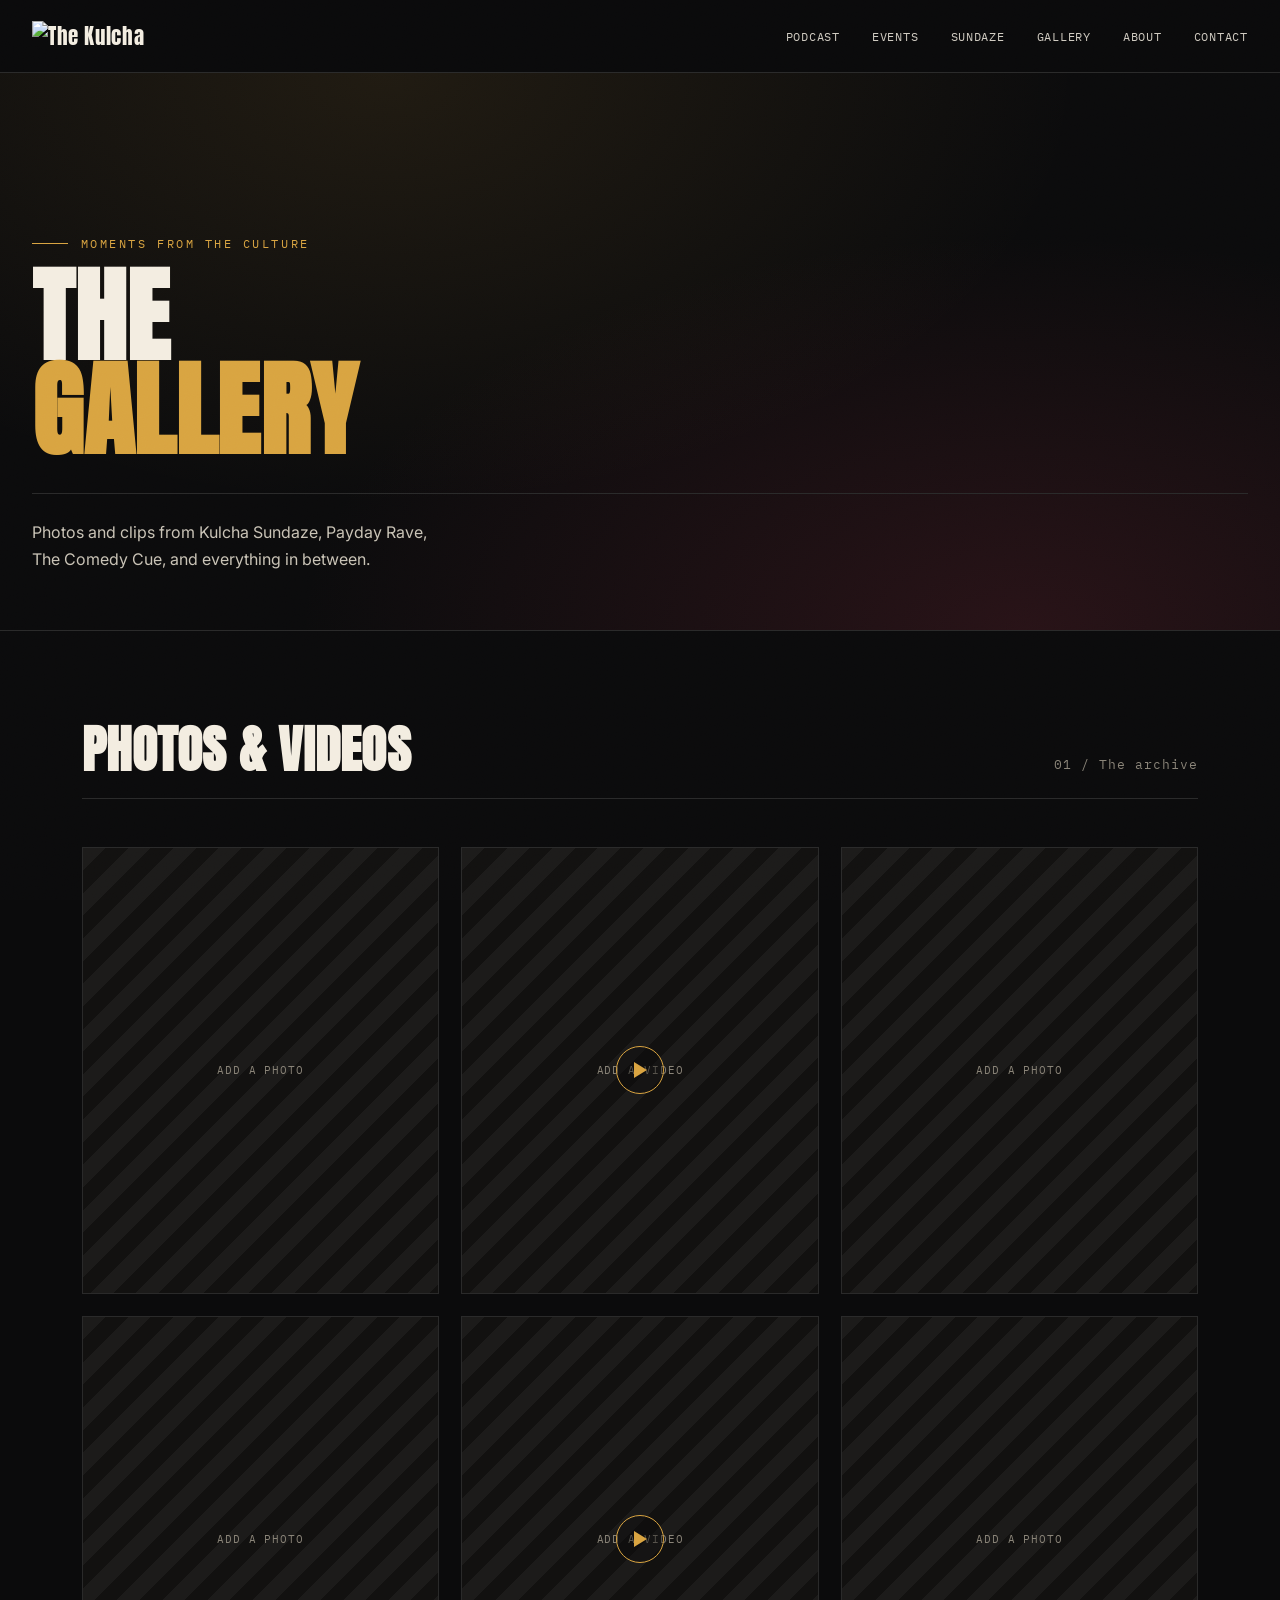
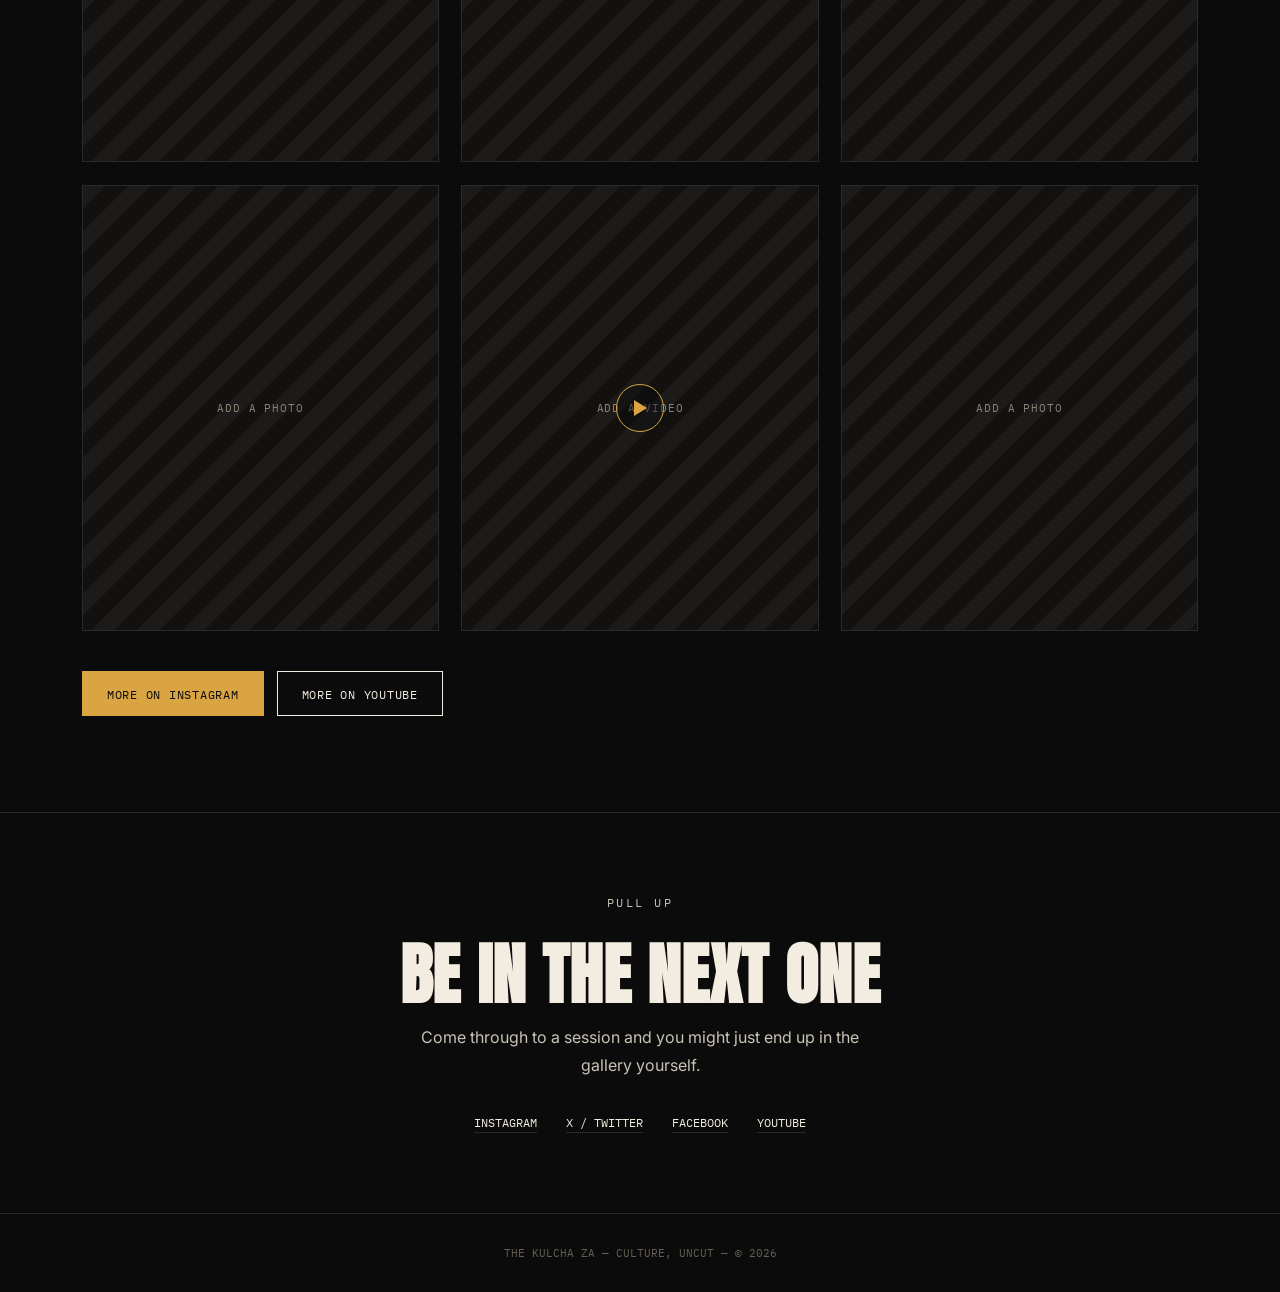
==== gallery.html @ 2985028a "Add files via upload" ====
<!DOCTYPE html>
<html lang="en">
<head>
<meta charset="UTF-8">
<meta name="viewport" content="width=device-width, initial-scale=1.0">
<title>Gallery — The Kulcha</title>
<link rel="preconnect" href="https://fonts.googleapis.com">
<link rel="preconnect" href="https://fonts.gstatic.com" crossorigin>
<link href="https://fonts.googleapis.com/css2?family=Anton&family=Inter:wght@400;500;600;700;800&family=IBM+Plex+Mono:wght@400;500;700&display=swap" rel="stylesheet">
<link rel="stylesheet" href="style.css">
</head>
<body>

  <header class="topbar">
    <a class="logo" href="index.html"><img src="assets/kulcha-logo.png" alt="The Kulcha"></a>
    <button class="nav-toggle" id="navToggle" aria-expanded="false" aria-controls="mainNav">MENU</button>
    <nav id="mainNav">
      <a href="index.html#podcast">Podcast</a>
      <a href="index.html#events">Events</a>
      <a href="kulcha-sundaze.html">Sundaze</a>
      <a href="gallery.html">Gallery</a>
      <a href="index.html#about">About</a>
      <a href="index.html#contact">Contact</a>
    </nav>
  </header>

  <section class="hero sub-hero">
    <div class="hero-eyebrow-row">
      <span class="eyebrow">Moments from the culture</span>
    </div>
    <h1 class="hero-title">
      <span>The</span>
      <span class="accent">Gallery</span>
    </h1>
    <div class="hero-foot">
      <p class="hero-sub">Photos and clips from Kulcha Sundaze, Payday Rave, The Comedy Cue, and everything in between.</p>
    </div>
  </section>

  <section class="section">
    <div class="section-head">
      <h2>Photos &amp; Videos</h2>
      <span class="section-num">01 / The archive</span>
    </div>
    <!--
      Add real photos/videos here. Two ways to do it:
      1. Photo — replace a .gallery-tile div with:
         <div class="gallery-tile"><img src="assets/gallery/your-photo.jpg" alt="Describe the moment"></div>
      2. Video — replace with:
         <div class="gallery-tile"><video src="assets/gallery/your-clip.mp4" controls></video></div>
      Drop your files into an assets/gallery/ folder next to this page,
      then duplicate a tile below for each new photo or clip.
    -->
    <div class="gallery-grid">
      <div class="gallery-tile"><span class="placeholder-label">Add a photo</span></div>
      <div class="gallery-tile video-tile"><span class="placeholder-label">Add a video</span></div>
      <div class="gallery-tile"><span class="placeholder-label">Add a photo</span></div>
      <div class="gallery-tile"><span class="placeholder-label">Add a photo</span></div>
      <div class="gallery-tile video-tile"><span class="placeholder-label">Add a video</span></div>
      <div class="gallery-tile"><span class="placeholder-label">Add a photo</span></div>
      <div class="gallery-tile"><span class="placeholder-label">Add a photo</span></div>
      <div class="gallery-tile video-tile"><span class="placeholder-label">Add a video</span></div>
      <div class="gallery-tile"><span class="placeholder-label">Add a photo</span></div>
    </div>

    <div class="btn-row" style="margin-top:2.5rem;">
      <a class="btn solid" href="https://www.instagram.com/thekulchaza" target="_blank" rel="noopener">More on Instagram</a>
      <a class="btn" href="https://youtube.com/@thekulcha7514" target="_blank" rel="noopener">More on YouTube</a>
    </div>
  </section>

  <section id="contact" class="contact-band">
    <p class="eyebrow">Pull up</p>
    <h2>Be In The Next One</h2>
    <p>Come through to a session and you might just end up in the gallery yourself.</p>
    <div class="social-list">
      <a href="https://www.instagram.com/thekulchaza" target="_blank" rel="noopener">Instagram</a>
      <a href="https://twitter.com/thekulchaza" target="_blank" rel="noopener">X / Twitter</a>
      <a href="https://web.facebook.com/TheKulchaZA/" target="_blank" rel="noopener">Facebook</a>
      <a href="https://youtube.com/@thekulcha7514" target="_blank" rel="noopener">YouTube</a>
    </div>
  </section>

  <footer>THE KULCHA ZA — CULTURE, UNCUT — © 2026</footer>

  <script>
    const toggle = document.getElementById('navToggle');
    const nav = document.getElementById('mainNav');
    toggle.addEventListener('click', () => {
      const isOpen = nav.classList.toggle('open');
      toggle.setAttribute('aria-expanded', isOpen);
    });
  </script>

</body>
</html>
---- style.css ----
:root{
    --ink:#0b0b0c;
    --ink-soft:#141314;
    --bone:#f3ede1;
    --gold:#d9a441;
    --crimson:#8f2d3e;
    --line:#2a2a2a;
  }

  *{margin:0;padding:0;box-sizing:border-box;}
  html{scroll-behavior:smooth;}

  body{
    background:var(--ink);
    color:var(--bone);
    font-family:'Inter',sans-serif;
    overflow-x:hidden;
    position:relative;
  }

  body::before{
    content:"";
    position:fixed;inset:0;z-index:998;pointer-events:none;opacity:0.045;
    background-image:url("data:image/svg+xml,%3Csvg xmlns='http://www.w3.org/2000/svg' width='120' height='120'%3E%3Cfilter id='n'%3E%3CfeTurbulence type='fractalNoise' baseFrequency='0.9' numOctaves='2' stitchTiles='stitch'/%3E%3C/filter%3E%3Crect width='100%25' height='100%25' filter='url(%23n)'/%3E%3C/svg%3E");
    mix-blend-mode:overlay;
  }

  h1,h2,h3,.display{
    font-family:'Anton',sans-serif;
    text-transform:uppercase;
    letter-spacing:0.005em;
    line-height:0.9;
  }

  .eyebrow{
    font-family:'IBM Plex Mono',monospace;
    text-transform:uppercase;
    font-size:0.72rem;
    letter-spacing:0.22em;
    color:var(--gold);
  }

  a{color:inherit;}
  p{line-height:1.7;}

  /* ---------- PRELOADER ---------- */
  #preloader{
    position:fixed;inset:0;z-index:1000;
    background:var(--ink);
    display:flex;flex-direction:column;align-items:center;justify-content:center;
    gap:1.2rem;
    transition:opacity 0.6s ease, visibility 0.6s ease;
  }
  #preloader.hide{opacity:0;visibility:hidden;pointer-events:none;}
  #preloader .pl-logo{
    display:block;
    width:min(240px,55vw);
    height:auto;
  }
  #preloader .pl-bar{
    width:min(280px,60vw);
    height:2px;
    background:var(--line);
    position:relative;
    overflow:hidden;
  }
  #preloader .pl-bar span{
    position:absolute;left:0;top:0;bottom:0;width:0%;
    background:var(--gold);
    transition:width 0.2s linear;
  }
  #preloader .pl-pct{
    font-family:'IBM Plex Mono',monospace;
    font-size:0.75rem;
    letter-spacing:0.1em;
    color:#8a8478;
  }

  /* ---------- TOPBAR ---------- */
  .topbar{
    position:sticky;top:0;z-index:100;
    display:flex;justify-content:space-between;align-items:center;
    padding:1.3rem 2rem;
    background:rgba(11,11,12,0.85);
    backdrop-filter:blur(8px);
    border-bottom:1px solid var(--line);
  }
  .logo{font-family:'Anton',sans-serif;font-size:1.3rem;letter-spacing:0.03em;display:flex;align-items:center;text-decoration:none;}
  .logo img{height:30px;width:auto;display:block;}
  .logo em{font-style:normal;color:var(--gold);}
  nav{display:flex;gap:2rem;font-family:'IBM Plex Mono',monospace;font-size:0.78rem;text-transform:uppercase;letter-spacing:0.06em;}
  nav a{text-decoration:none;opacity:0.85;transition:opacity .15s;}
  nav a:hover{opacity:1;color:var(--gold);}
  a:focus-visible, button:focus-visible{outline:2px dashed var(--gold);outline-offset:3px;}
  .nav-toggle{display:none;background:none;border:1px solid var(--bone);color:var(--bone);font-family:'IBM Plex Mono',monospace;padding:0.4rem 0.7rem;font-size:0.75rem;}

  /* ---------- HERO ---------- */
  .hero{
    position:relative;
    min-height:100vh;
    display:flex;flex-direction:column;justify-content:flex-end;
    padding:8rem 2rem 3.5rem;
    background:
      radial-gradient(ellipse at 30% 0%, rgba(217,164,65,0.10), transparent 55%),
      radial-gradient(ellipse at 80% 100%, rgba(143,45,62,0.22), transparent 50%),
      var(--ink);
    border-bottom:1px solid var(--line);
    overflow:hidden;
  }
  .hero-eyebrow-row{
    display:flex;align-items:center;gap:0.8rem;
    margin-bottom:1.2rem;
  }
  .hero-eyebrow-row::before{
    content:"";width:36px;height:1px;background:var(--gold);
  }
  .hero-title{
    font-size:clamp(3.4rem,13vw,9.5rem);
    color:var(--bone);
  }
  .hero-title span{display:block;}
  .hero-title .accent{color:var(--gold);}
  .hero-foot{
    display:flex;justify-content:space-between;align-items:flex-end;
    flex-wrap:wrap;
    gap:1.5rem;
    margin-top:2.2rem;
    border-top:1px solid var(--line);
    padding-top:1.6rem;
  }
  .hero-sub{max-width:420px;color:#c9c3b6;font-size:1rem;}
  .scroll-cue{
    font-family:'IBM Plex Mono',monospace;
    font-size:0.72rem;text-transform:uppercase;letter-spacing:0.15em;
    display:flex;align-items:center;gap:0.6rem;color:#8a8478;
  }
  .scroll-cue::after{content:"↓";animation:bob 1.6s ease-in-out infinite;}
  @keyframes bob{0%,100%{transform:translateY(0);}50%{transform:translateY(6px);}}

  /* ---------- STATS ---------- */
  .stats{
    display:grid;grid-template-columns:repeat(4,1fr);
    border-bottom:1px solid var(--line);
  }
  .stat{
    padding:3rem 1.5rem;
    text-align:center;
    border-left:1px solid var(--line);
  }
  .stat:first-child{border-left:none;}
  .stat .num{
    font-family:'Anton',sans-serif;
    font-size:clamp(2.2rem,5vw,3.4rem);
    color:var(--gold);
  }
  .stat .label{
    font-family:'IBM Plex Mono',monospace;
    font-size:0.7rem;text-transform:uppercase;letter-spacing:0.1em;
    color:#8a8478;margin-top:0.4rem;
  }

  /* ---------- SECTIONS ---------- */
  .section{padding:6rem 2rem;max-width:1180px;margin:0 auto;}
  .section-head{
    display:flex;justify-content:space-between;align-items:flex-end;
    gap:2rem;flex-wrap:wrap;
    margin-bottom:3rem;
    border-bottom:1px solid var(--line);
    padding-bottom:1.6rem;
  }
  .section-head h2{font-size:clamp(2rem,5.5vw,3.2rem);}
  .section-num{
    font-family:'IBM Plex Mono',monospace;
    font-size:0.8rem;color:#8a8478;letter-spacing:0.08em;
  }

  .btn{
    display:inline-flex;align-items:center;gap:0.5rem;
    font-family:'IBM Plex Mono',monospace;
    text-transform:uppercase;font-size:0.78rem;letter-spacing:0.06em;
    text-decoration:none;
    padding:0.85rem 1.5rem;
    border:1px solid var(--bone);color:var(--bone);
    transition:all .15s ease;
  }
  .btn:hover{background:var(--bone);color:var(--ink);}
  .btn.solid{background:var(--gold);color:var(--ink);border-color:var(--gold);}
  .btn.solid:hover{background:var(--bone);border-color:var(--bone);}

  /* PODCAST */
  .podcast-grid{display:grid;grid-template-columns:1.1fr 1fr;gap:3rem;align-items:center;}
  .video-frame{
    aspect-ratio:16/9;
    border:1px solid var(--line);
    background:linear-gradient(135deg,#1b1a1a,#0d0d0d);
    position:relative;
  }
  .video-cover{
    width:100%;height:100%;display:flex;flex-direction:column;align-items:center;justify-content:center;gap:0.9rem;
    text-decoration:none;color:var(--bone);
  }
  .play-btn{
    width:62px;height:62px;border-radius:50%;
    border:1px solid var(--gold);
    display:flex;align-items:center;justify-content:center;
  }
  .play-btn::after{
    content:"";border-style:solid;border-width:10px 0 10px 16px;
    border-color:transparent transparent transparent var(--gold);
    margin-left:4px;
  }
  .video-cover span.label{font-family:'IBM Plex Mono',monospace;font-size:0.75rem;text-transform:uppercase;letter-spacing:0.08em;color:#c9c3b6;}
  .hosts{font-family:'IBM Plex Mono',monospace;font-size:0.78rem;color:var(--gold);margin-top:1rem;}
  .podcast-copy p{color:#c9c3b6;margin-bottom:1.1rem;}
  .btn-row{display:flex;flex-wrap:wrap;gap:0.8rem;margin-top:1.6rem;}

  /* EVENTS */
  .event-row{
    display:grid;grid-template-columns:80px 1fr auto;gap:1.5rem;align-items:center;
    padding:1.8rem 0;
    border-bottom:1px solid var(--line);
  }
  .event-row:first-of-type{border-top:1px solid var(--line);}
  .event-date{font-family:'IBM Plex Mono',monospace;text-align:center;}
  .event-date .day{font-family:'Anton',sans-serif;font-size:2rem;color:var(--gold);display:block;line-height:1;}
  .event-date .mon{font-size:0.68rem;text-transform:uppercase;letter-spacing:0.1em;color:#8a8478;}
  .event-info h3{font-size:1.5rem;margin-bottom:0.3rem;}
  .event-info p{font-family:'IBM Plex Mono',monospace;font-size:0.78rem;color:#8a8478;text-transform:uppercase;letter-spacing:0.03em;}

  /* ABOUT */
  .about-grid{display:grid;grid-template-columns:1fr 1fr;gap:3.5rem;align-items:center;}
  .about-visual{
    aspect-ratio:4/5;
    background:repeating-linear-gradient(135deg, #1c1b1a 0 18px, #121110 18px 36px);
    border:1px solid var(--line);
    position:relative;
  }
  .about-visual::after{
    content:"EST. IN THE CULTURE";
    position:absolute;bottom:1.2rem;left:1.2rem;
    font-family:'IBM Plex Mono',monospace;font-size:0.68rem;
    letter-spacing:0.08em;color:var(--gold);
  }
  .pull-quote{
    font-family:'Anton',sans-serif;
    text-transform:none;
    font-size:clamp(1.4rem,2.6vw,1.9rem);
    line-height:1.25;
    color:var(--bone);
    margin-bottom:1.6rem;
  }
  .about-copy p{color:#c9c3b6;margin-bottom:1rem;}

  /* GET INVOLVED */
  .involve-grid{display:grid;grid-template-columns:repeat(3,1fr);gap:1px;background:var(--line);border:1px solid var(--line);}
  .involve-card{background:var(--ink);padding:2.4rem 2rem;}
  .involve-card .eyebrow{margin-bottom:0.8rem;}
  .involve-card h3{font-size:1.3rem;margin-bottom:0.8rem;}
  .involve-card p{color:#c9c3b6;font-size:0.92rem;margin-bottom:1.4rem;}

  /* CONTACT */
  .contact-band{
    border-top:1px solid var(--line);
    padding:5rem 2rem;
    text-align:center;
  }
  .contact-band h2{font-size:clamp(2.4rem,7vw,4.2rem);margin-bottom:1.2rem;}
  .contact-band p{color:#c9c3b6;max-width:480px;margin:0 auto 2rem;}
  .social-list{display:flex;flex-wrap:wrap;justify-content:center;gap:0.9rem 1.8rem;margin-top:2.2rem;}
  .social-list a{
    font-family:'IBM Plex Mono',monospace;font-size:0.78rem;text-transform:uppercase;
    text-decoration:none;border-bottom:1px solid var(--line);padding-bottom:2px;
  }
  .social-list a:hover{color:var(--gold);border-color:var(--gold);}

  footer{
    text-align:center;padding:2rem;
    font-family:'IBM Plex Mono',monospace;font-size:0.7rem;color:#666054;
    border-top:1px solid var(--line);
  }

  @media (max-width:900px){
    .podcast-grid,.about-grid{grid-template-columns:1fr;}
    .involve-grid{grid-template-columns:1fr;}
    .stats{grid-template-columns:repeat(2,1fr);}
    .stat:nth-child(3){border-left:none;}
    .event-row{grid-template-columns:60px 1fr;}
    .event-row .btn{grid-column:1/-1;margin-top:0.8rem;justify-self:start;}
    nav{
      position:absolute;top:100%;left:0;right:0;background:var(--ink);
      flex-direction:column;padding:1rem 2rem;border-bottom:1px solid var(--line);
      display:none;
    }
    nav.open{display:flex;}
    .nav-toggle{display:block;}
  }

  @media (prefers-reduced-motion:reduce){
    .scroll-cue::after{animation:none;}
    html{scroll-behavior:auto;}
  }

/* ---------- SUB-PAGE HERO (Sundaze / Gallery) ---------- */
.hero.sub-hero{
  min-height:62vh;
  padding-top:7rem;
}
.hero.sub-hero .hero-title{font-size:clamp(2.8rem,10vw,6.5rem);}

/* ---------- VENUE INFO ---------- */
.venue-info{
  display:grid;
  grid-template-columns:repeat(3,1fr);
  gap:1px;background:var(--line);border:1px solid var(--line);
  margin-top:2.5rem;
}
.venue-item{background:var(--ink);padding:1.8rem 1.6rem;}
.venue-item .eyebrow{margin-bottom:0.6rem;}
.venue-item p{color:var(--bone);font-size:1rem;font-weight:600;}
.venue-item p.small{color:#c9c3b6;font-weight:400;font-size:0.9rem;}

/* ---------- GALLERY ---------- */
.gallery-grid{
  display:grid;
  grid-template-columns:repeat(3,1fr);
  gap:1.4rem;
}
.gallery-tile{
  aspect-ratio:4/5;
  position:relative;
  border:1px solid var(--line);
  background:repeating-linear-gradient(135deg, #1c1b1a 0 16px, #121110 16px 32px);
  display:flex;align-items:center;justify-content:center;
  overflow:hidden;
}
.gallery-tile img,
.gallery-tile video{
  width:100%;height:100%;object-fit:cover;display:block;
}
.gallery-tile .placeholder-label{
  font-family:'IBM Plex Mono',monospace;
  font-size:0.7rem;text-transform:uppercase;letter-spacing:0.08em;
  color:#8a8478;text-align:center;padding:0 1rem;
}
.gallery-tile.video-tile::after{
  content:"";
  position:absolute;top:50%;left:50%;transform:translate(-50%,-50%);
  width:46px;height:46px;border-radius:50%;
  border:1px solid var(--gold);
  background:rgba(11,11,12,0.4);
}
.gallery-tile.video-tile::before{
  content:"";
  position:absolute;top:50%;left:50%;
  transform:translate(-46%,-50%);
  border-style:solid;border-width:8px 0 8px 13px;
  border-color:transparent transparent transparent var(--gold);
  z-index:2;
}

@media (max-width:900px){
  .venue-info{grid-template-columns:1fr;}
  .gallery-grid{grid-template-columns:repeat(2,1fr);}
}
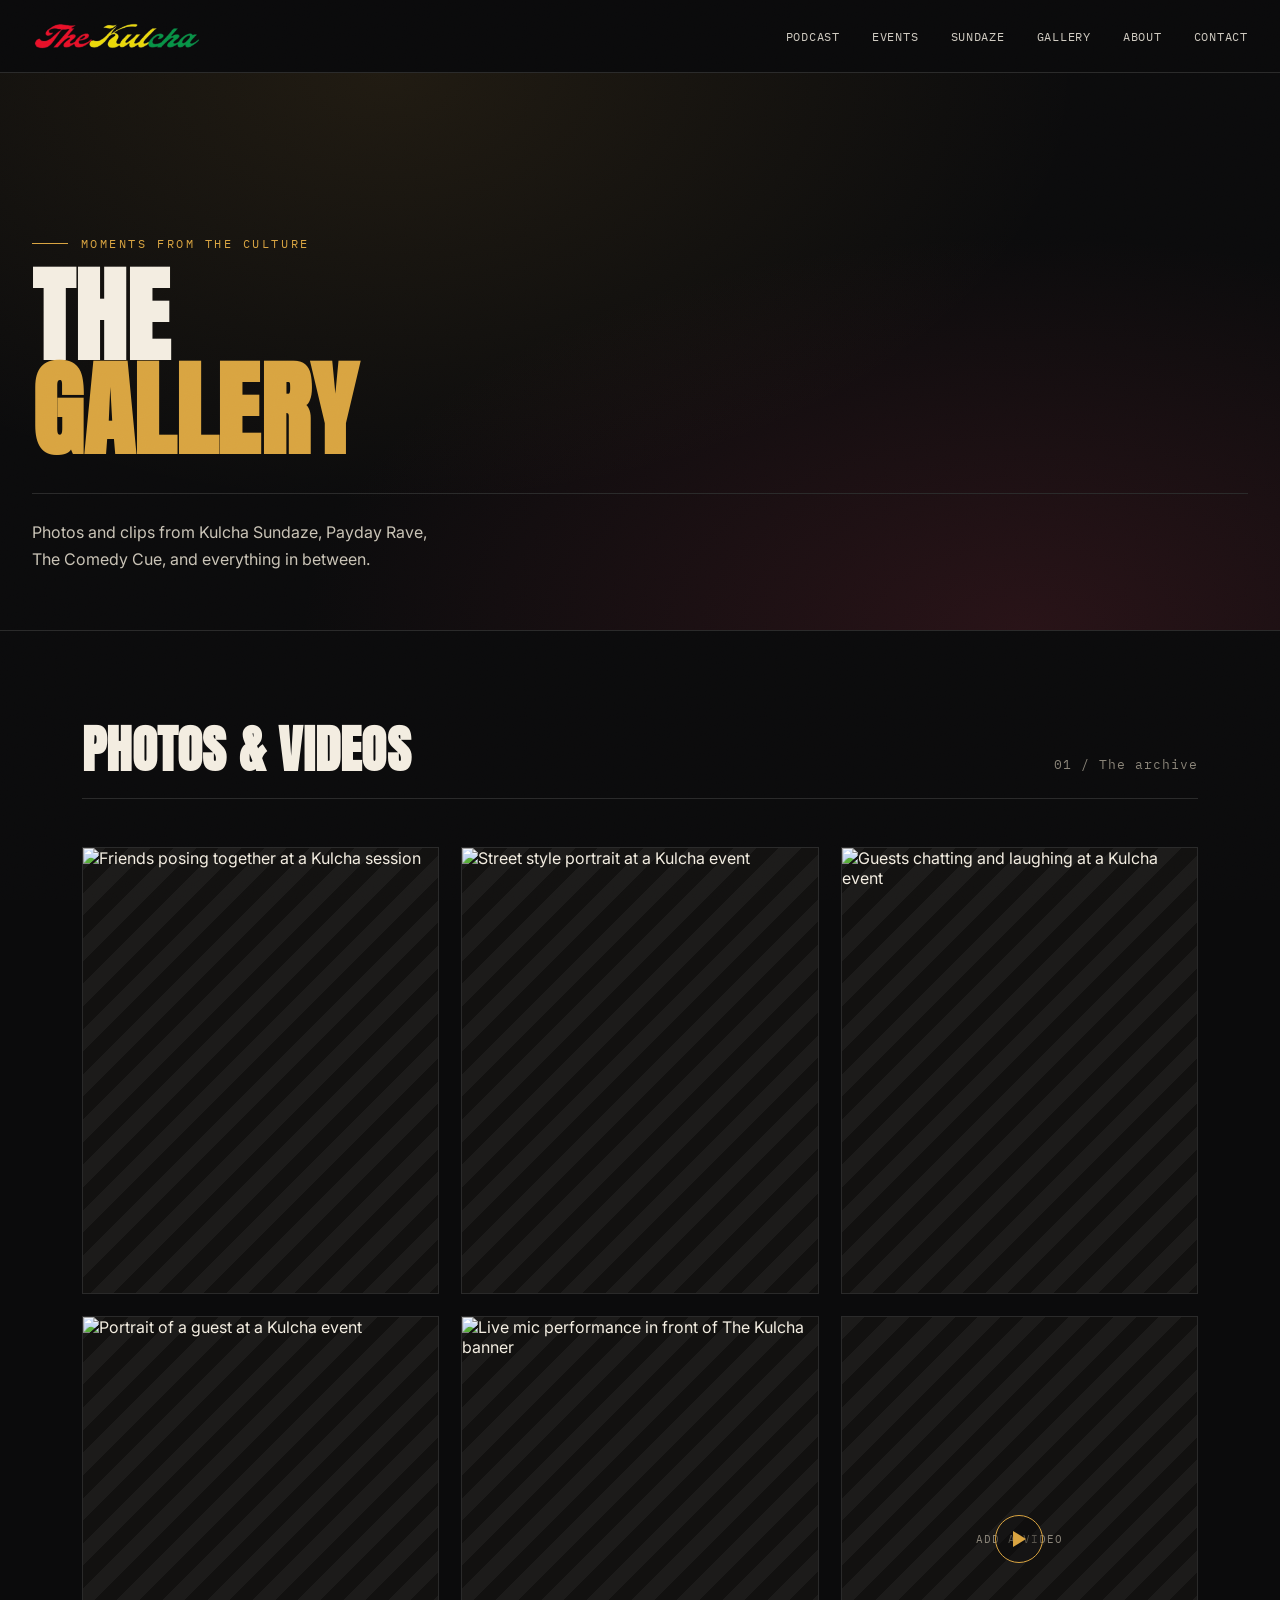
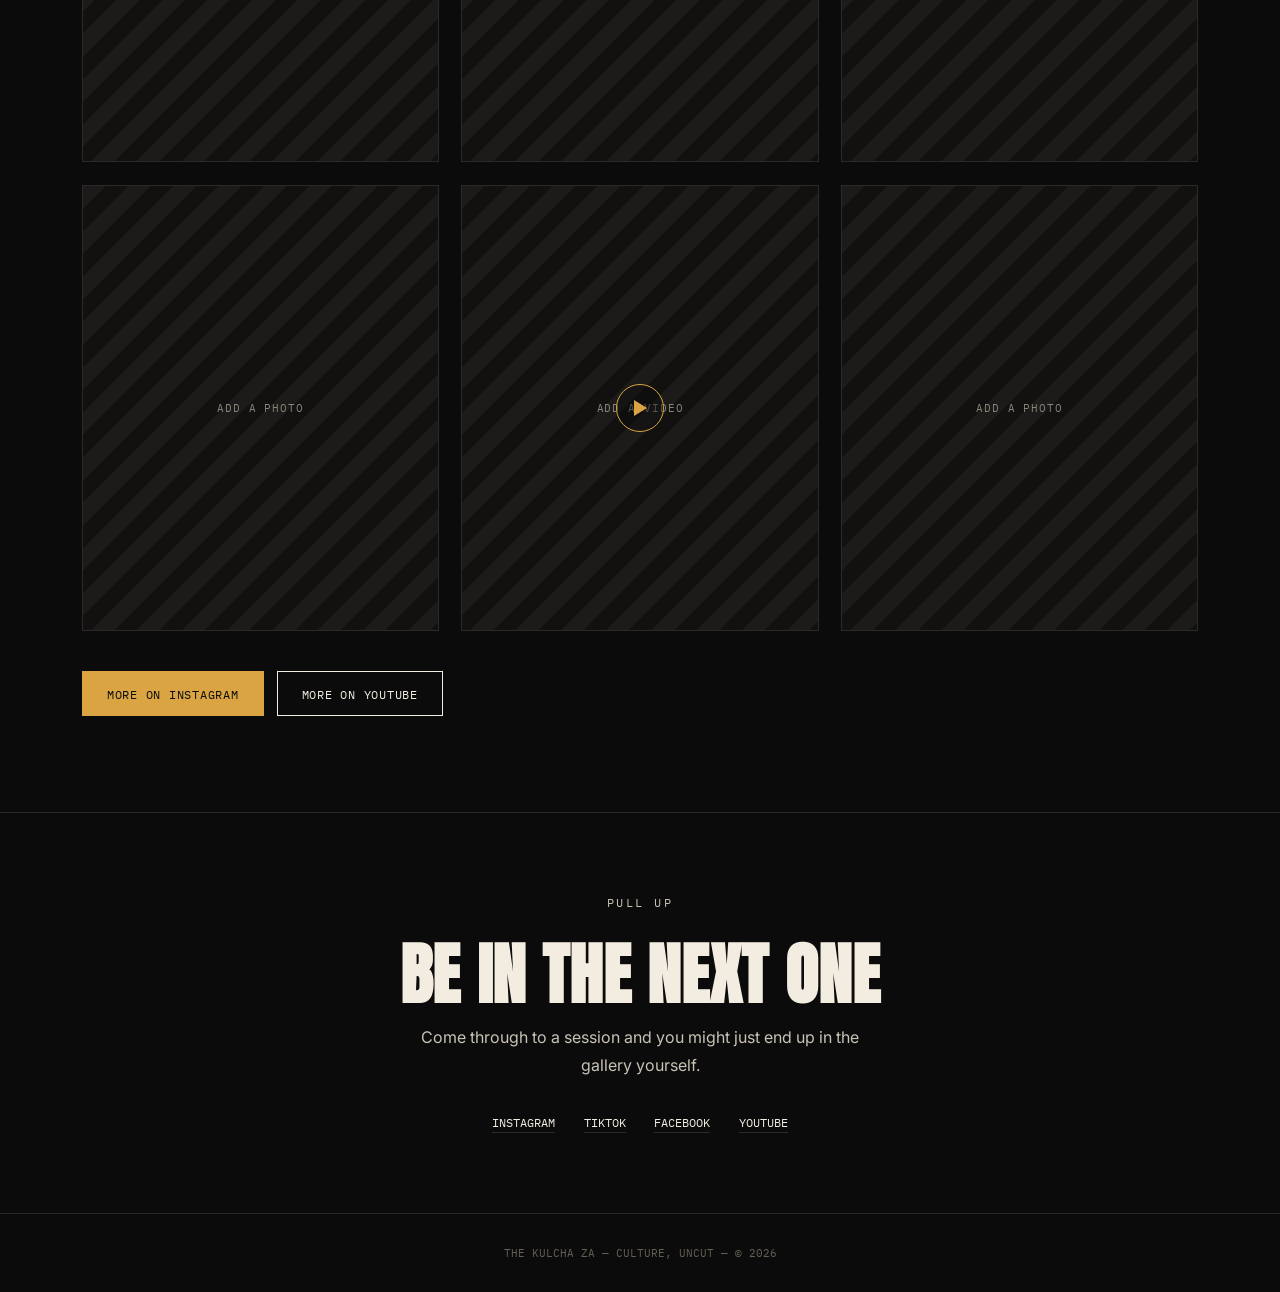
==== commit cda638b1: "Update gallery.html" ====
--- a/gallery.html
+++ b/gallery.html
@@ -52,12 +52,12 @@
       then duplicate a tile below for each new photo or clip.
     -->
     <div class="gallery-grid">
-      <div class="gallery-tile"><span class="placeholder-label">Add a photo</span></div>
+      <div class="gallery-tile"><img src="assets/gallery/RCS-1-28.jpg" alt="Friends posing together at a Kulcha session"></div>
+      <div class="gallery-tile"><img src="assets/gallery/RCS-1-27.jpg" alt="Street style portrait at a Kulcha event"></div>
+      <div class="gallery-tile"><img src="assets/gallery/RCS-1-16.jpg" alt="Guests chatting and laughing at a Kulcha event"></div>
+      <div class="gallery-tile"><img src="assets/gallery/RCS-1-15.jpg" alt="Portrait of a guest at a Kulcha event"></div>
+      <div class="gallery-tile"><img src="assets/gallery/RCS-1-19.jpg" alt="Live mic performance in front of The Kulcha banner"></div>
       <div class="gallery-tile video-tile"><span class="placeholder-label">Add a video</span></div>
-      <div class="gallery-tile"><span class="placeholder-label">Add a photo</span></div>
-      <div class="gallery-tile"><span class="placeholder-label">Add a photo</span></div>
-      <div class="gallery-tile video-tile"><span class="placeholder-label">Add a video</span></div>
-      <div class="gallery-tile"><span class="placeholder-label">Add a photo</span></div>
       <div class="gallery-tile"><span class="placeholder-label">Add a photo</span></div>
       <div class="gallery-tile video-tile"><span class="placeholder-label">Add a video</span></div>
       <div class="gallery-tile"><span class="placeholder-label">Add a photo</span></div>
@@ -75,7 +75,7 @@
     <p>Come through to a session and you might just end up in the gallery yourself.</p>
     <div class="social-list">
       <a href="https://www.instagram.com/thekulchaza" target="_blank" rel="noopener">Instagram</a>
-      <a href="https://twitter.com/thekulchaza" target="_blank" rel="noopener">X / Twitter</a>
+      <a href="https://www.tiktok.com/@thekulchaza" target="_blank" rel="noopener">TikTok</a>
       <a href="https://web.facebook.com/TheKulchaZA/" target="_blank" rel="noopener">Facebook</a>
       <a href="https://youtube.com/@thekulcha7514" target="_blank" rel="noopener">YouTube</a>
     </div>
